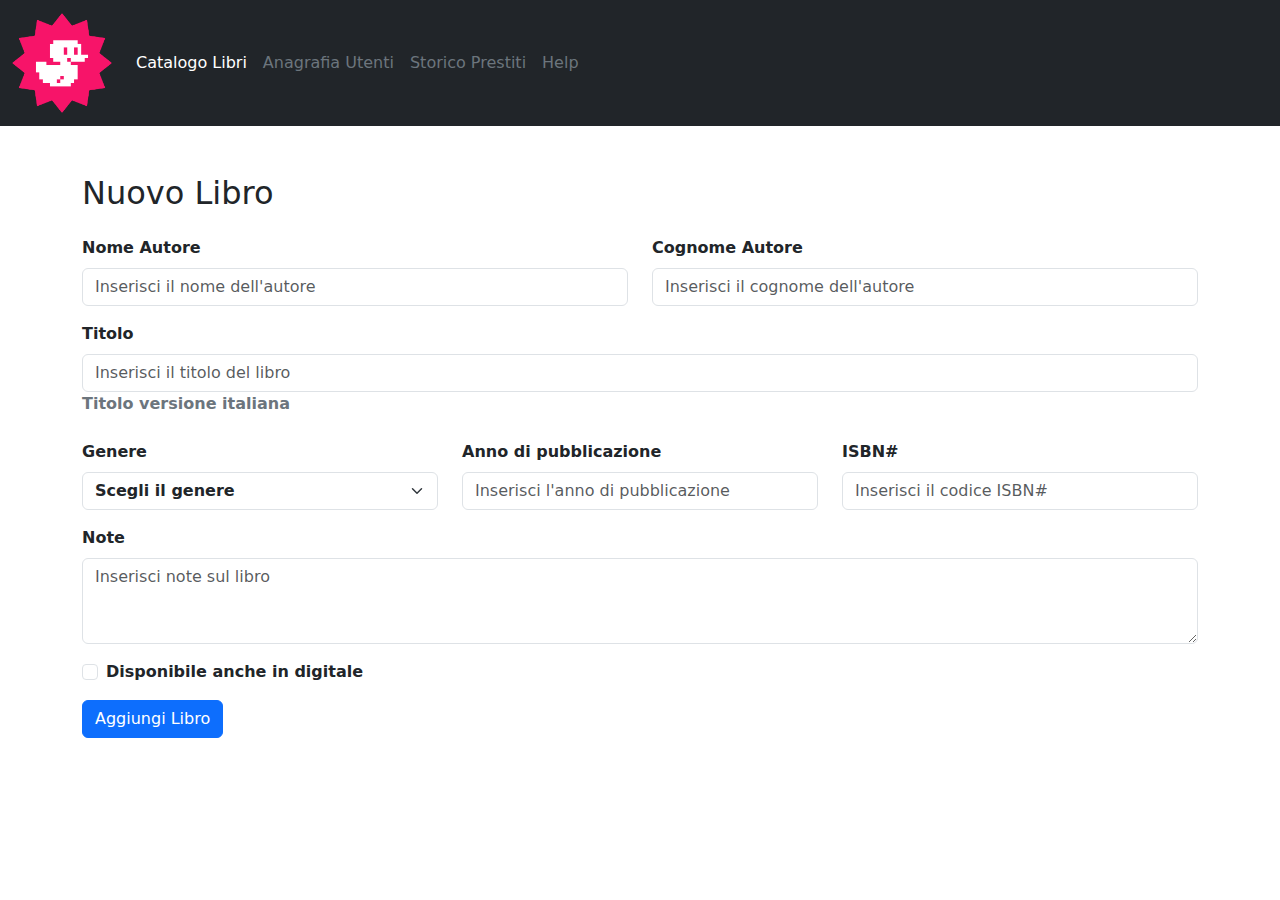
==== aggiungi-libro.html @ d2fc7a9e "Add-Aggiungi-libro.html" ====
<!DOCTYPE html>
<html lang="en">
<head>
    <meta charset="UTF-8">
    <meta name="viewport" content="width=device-width, initial-scale=1.0">
    <link rel="stylesheet" href="https://cdnjs.cloudflare.com/ajax/libs/font-awesome/6.7.2/css/all.min.css" integrity="sha512-Evv84Mr4kqVGRNSgIGL/F/aIDqQb7xQ2vcrdIwxfjThSH8CSR7PBEakCr51Ck+w+/U6swU2Im1vVX0SVk9ABhg==" crossorigin="anonymous" referrerpolicy="no-referrer" />
    <link rel="shortcut icon" href="favicon.ico" type="image/x-icon">
    <meta name="author" content="">
    <title>Document</title>
    <link href="https://cdn.jsdelivr.net/npm/bootstrap@5.3.3/dist/css/bootstrap.min.css" rel="stylesheet" integrity="sha384-QWTKZyjpPEjISv5WaRU9OFeRpok6YctnYmDr5pNlyT2bRjXh0JMhjY6hW+ALEwIH" crossorigin="anonymous">
    <link rel="stylesheet" href="./css/aggiungi-libro.css">
</head>
<body>

<!------------------------------------NAV----------------------------------------------------------->

    <nav class="navbar navbar-expand-lg bg-dark">
        <div class="container-fluid">
            <a class="navbar-brand" href="#">
                <img class="logo" src="./css/img/duck.png" alt="">
            </a>
            <button class="navbar-toggler border-light btn btn-outline-light" type="button" data-bs-toggle="collapse" data-bs-target="#navbarNav" aria-controls="navbarNav" aria-expanded="false" aria-label="Toggle navigation">
              <span class="navbar-toggler-icon"></span>
            </button>
            <div class="collapse navbar-collapse" id="navbarNav">
              <ul class="navbar-nav">
                <li class="nav-item">
                  <a class="nav-link active text-white" aria-current="page" href="./index.html">Catalogo Libri</a>
                </li>
                <li class="nav-item">
                  <a class="nav-link text-secondary" href="#">Anagrafia Utenti
                  </a>
                </li>
                <li class="nav-item">
                  <a class="nav-link text-secondary" href="#">Storico Prestiti</a>
                </li>
                <li class="nav-item">
                  <a class="nav-link text-secondary" href="#">Help</a>
                </li>
              </ul>
            </div>
        </div>
    </nav>

<!---------------------------------------------------------------------------------------------------------------->

<!-------------------------------------Aggiungi Libro-------------------------------------------->

<div class="container mt-5">
    <h2 class="mb-4">Nuovo Libro</h2>
    
    <form>
        <div class="row justify-content-between">
            <!-- Nome Autore -->
            <div class="col-6">
                <div class="mb-3 fw-semibold">
                        <label for="nomeAutore" class="form-label">Nome Autore</label>
                        <input type="text" class="form-control" id="nomeAutore" placeholder="Inserisci il nome dell'autore" required>
                </div>
            </div>
            <!-- Congnome Autore -->
            <div class="col-6">
                <div class="mb-3 fw-semibold">
                    <label for="nomeAutore" class="form-label">Cognome Autore</label>
                    <input type="text" class="form-control" id="cognomeAutore" placeholder="Inserisci il cognome dell'autore" required>
                </div>
            </div>
        </div>
        <!-- Titolo -->
        <div class="mb-3 fw-semibold">
            <label for="nomeAutore" class="form-label">Titolo</label>
            <input type="text" class="form-control" id="titolo" placeholder="Inserisci il titolo del libro" required>
            <label for="nomeAutore" class="form-label text-secondary">Titolo versione italiana</label>
        </div>

        <div class="row">
              <!-- Genere -->
            <div class="col-lg-4">
                <div class="mb-3 fw-semibold">
                    <label for="genere" class="form-label">Genere</label>
                    <select class="form-select fw-semibold" id="genere" required>
                        <option value="" selected disabled>Scegli il genere</option>
                        <option value="Thriller">Thriller</option>
                        <option value="Fantasy">Fantasy</option>
                        <option value="Giallo">Giallo</option>
                        <option value="preferisco-non-specificare">Preferisco non specificare</option>
                    </select>
                </div>
            </div>
              <!-- Anno di pubblicazione -->
            <div class="col-lg-4">
                <div class="mb-3 fw-semibold">
                    <label for="nomeAutore" class="form-label">Anno di pubblicazione</label>
                    <input type="text" class="form-control" id="Anno di pubblicazione" placeholder="Inserisci l'anno di pubblicazione" required>
                </div>
            </div>
              <!-- ISBM# -->
            <div class="col-lg-4">
                <div class="mb-3 fw-semibold">
                    <label for="nomeAutore" class="form-label">ISBN#</label>
                    <input type="text" class="form-control" id="ISBM#" placeholder="Inserisci il codice ISBN#" required>
                </div>
            </div>
        </div>
            <!-- Campo Note -->
        <div class="mb-3 fw-semibold">
            <label for="note" class="form-label">Note</label>
            <textarea class="form-control" id="note" rows="3" placeholder="Inserisci note sul libro"></textarea>
        </div>

        <!-- Note + Checkbox -->
        <div class="mb-3 form-check">
            <input type="checkbox" class="form-check-input" id="digitale" name="formato">
            <label class="form-check-label fw-semibold" for="digitale">Disponibile anche in digitale</label>
        </div>

        <!-- Bottone Aggiungi Libro -->
        <button type="submit" class="btn btn-primary">Aggiungi Libro</button>

    </form>
</div>

<!---------------------------------------------------------------------------------------------------------------->

    <script src="https://cdn.jsdelivr.net/npm/bootstrap@5.3.3/dist/js/bootstrap.bundle.min.js" integrity="sha384-YvpcrYf0tY3lHB60NNkmXc5s9fDVZLESaAA55NDzOxhy9GkcIdslK1eN7N6jIeHz" crossorigin="anonymous"></script>
</body>
</html>
---- css/aggiungi-libro.css ----
/* DEBUG */

.debug,
.debug *{
    /* min-height: 50px; */
    /* padding: 5px; */
    background-color: rgba(255, 0, 0, 0.219);
    border: 1px dashed red;
}

.logo{
    width: 100px;
}
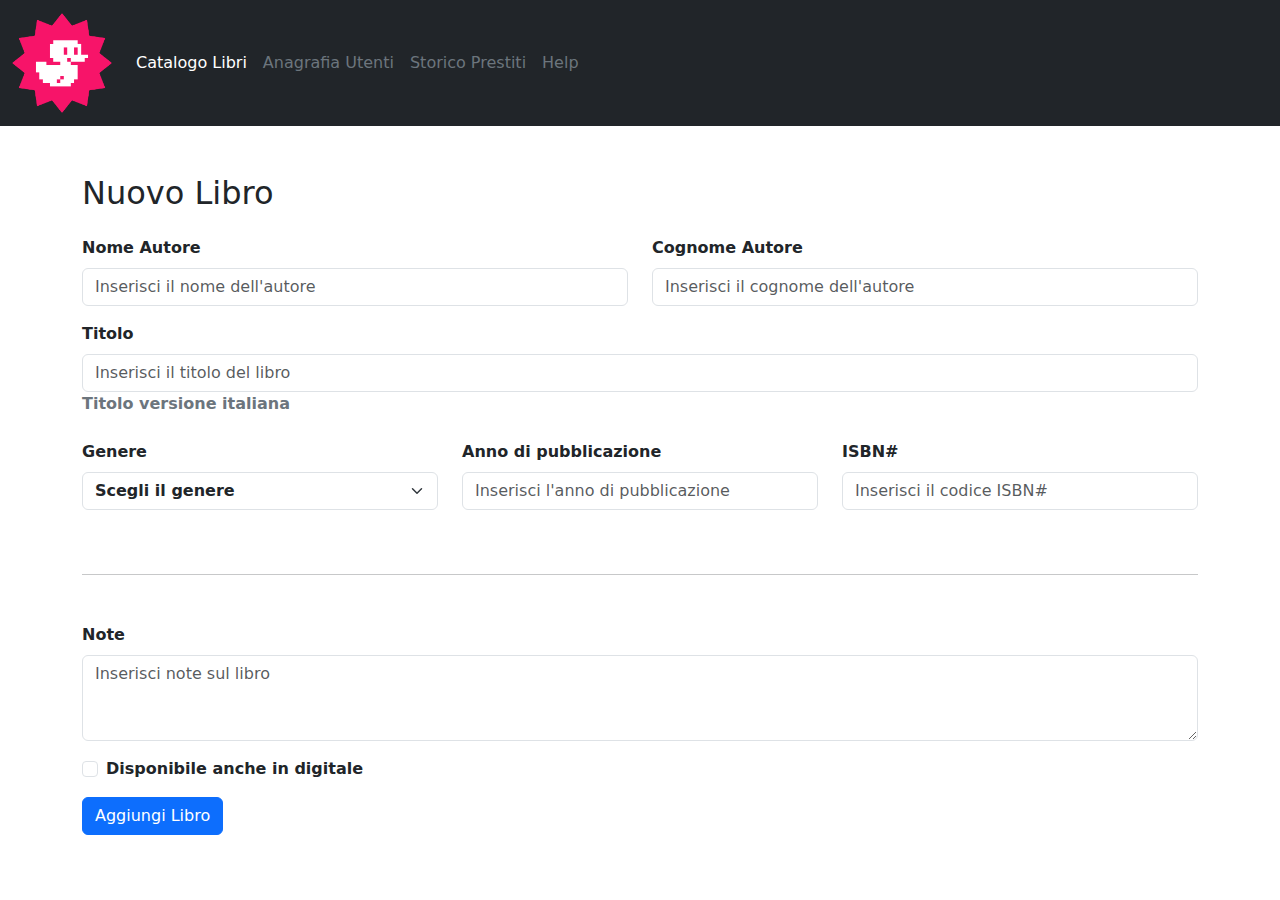
==== commit 5c13d582: "Refactoring-index.html" ====
--- a/aggiungi-libro.html
+++ b/aggiungi-libro.html
@@ -102,6 +102,9 @@
                 </div>
             </div>
         </div>
+
+        <hr class="my-5">
+
             <!-- Campo Note -->
         <div class="mb-3 fw-semibold">
             <label for="note" class="form-label">Note</label>
